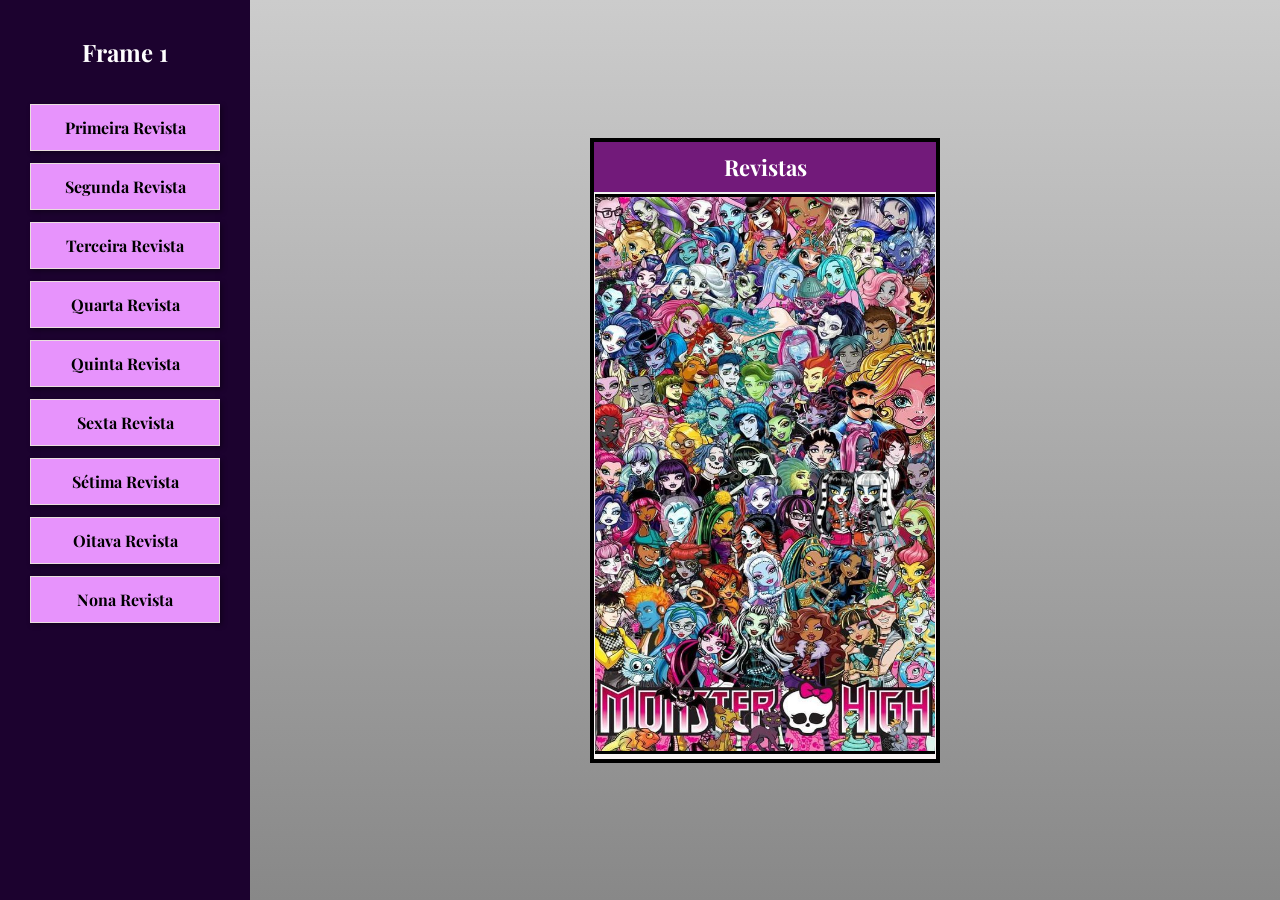
==== revistas.html @ ed0daf1d "Construindo a página inicial do site" ====
<!DOCTYPE html>
<html lang="pt-br">
<head>
  <meta charset="UTF-8">
  <title>Revistas com Iframe</title>
  <link href="https://fonts.googleapis.com/css2?family=Playfair+Display&display=swap" rel="stylesheet">
  <style>
    body {
      margin: 0;
      font-family: 'Playfair Display', serif;
    }

    table {
      border-collapse: collapse;
    }

    .main-layout {
      width: 100%;
      height: 100vh;
    }

    .sidebar {
      background-color: #1c022f;
      color: white;
      width: 250px;
      vertical-align: top;
      padding: 20px;
      box-sizing: border-box;
    }

    .sidebar h1 {
      text-align: center;
      font-size: 24px;
      margin-bottom: 30px;
    }
    .menu {
      width: 100%;
      text-align: center;
    }
    .menu a {
      display: block;
      background-color: #e793fc;
      color: black;
      text-decoration: none;
      padding: 12px 0;
      margin: 5px auto;
      width: 90%;
      text-align: center;
      border: 1px solid rgb(234, 222, 222);
      box-shadow: 2px 2px 5px rgba(0,0,0,0.4);
      font-weight: bold;
      font-size: 16px;
      transition: background-color 0.3s ease;
    }

    .menu a:hover {
      background-color: #9c74fb;
    }

    .content {
      background: linear-gradient(to bottom, #ccc, #888);
      text-align: center;
    }

    .iframe-wrapper {
      margin: 30px auto;
      border: 4px solid rgb(0, 0, 0);
      background-color: rgb(249, 244, 244);
      width: 350px;
    }

    .iframe-wrapper thead th {
      background-color: rgb(114, 26, 122);
      color: white;
      font-size: 22px;
      padding: 10px 0;
      border: 1px solid rgb(240, 240, 240);
    }

    .iframe-wrapper iframe {
      width: 100%;
      height: 560px;
      border: none;
      
    }

  </style>
</head>
<body>
  <table class="main-layout">
    <tr>
      <td class="sidebar">
        <h1>Frame 1</h1>
        <table class="menu">
          <tr><td><a href="revistas/revista1.html" target="revista">Primeira Revista</a></td></tr>
          <tr><td><a href="revistas/revista2.html" target="revista">Segunda Revista</a></td></tr>
          <tr><td><a href="revistas/revista3.html" target="revista">Terceira Revista</a></td></tr>
          <tr><td><a href="revistas/revista4.html" target="revista">Quarta Revista</a></td></tr>
          <tr><td><a href="revistas/revista5.html" target="revista">Quinta Revista</a></td></tr>
          <tr><td><a href="revistas/revista6.html" target="revista">Sexta Revista</a></td></tr>
          <tr><td><a href="revistas/revista7.html" target="revista">Sétima Revista</a></td></tr>
          <tr><td><a href="revistas/revista8.html" target="revista">Oitava Revista</a></td></tr>
          <tr><td><a href="revistas/revista9.html" target="revista">Nona Revista</a></td></tr>
        </table>
      </td>
      <td class="content">
        <table class="iframe-wrapper">
          <thead>
            <tr><th>Revistas</th></tr>
          </thead>
          <tbody>
            <tr>
              <td>
                <iframe name="revista" src="capa.html" ></iframe>
              </td>
            </tr>
          </tbody>
        </table>
      </td>
    </tr>
  </table>
</body>
</html>
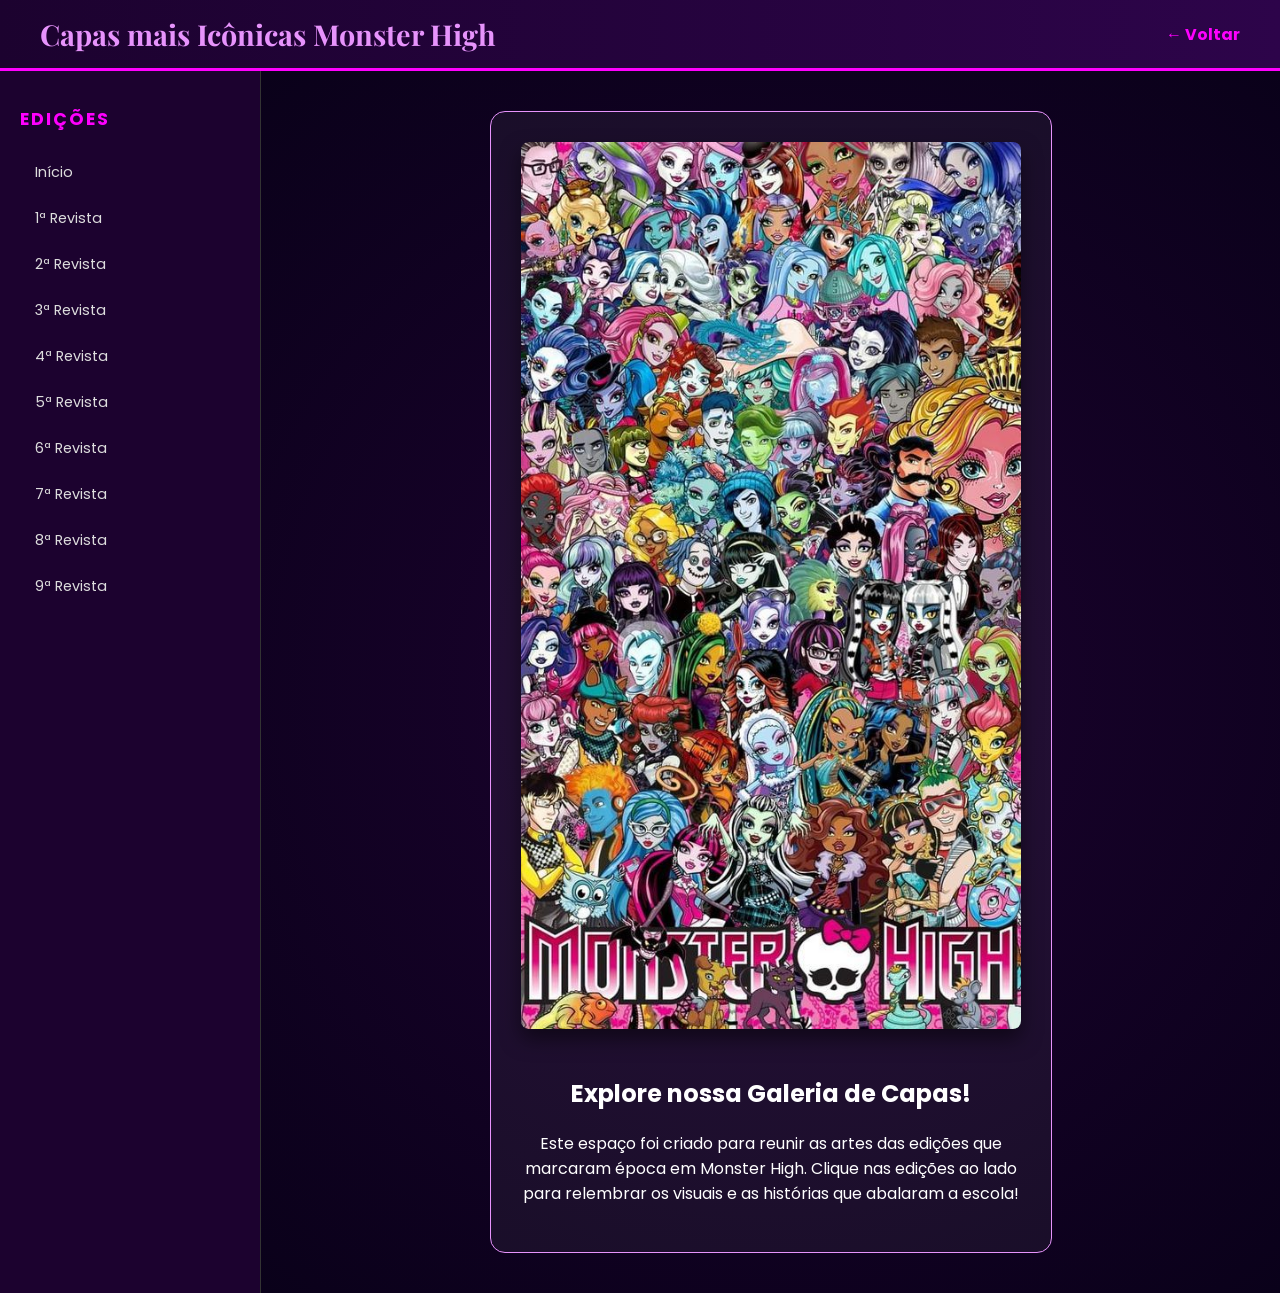
==== commit 6bc8a6cf: "Migrar layout de iframes para HTML5 semântico e Flexbox" ====
--- a/revistas.html
+++ b/revistas.html
@@ -1,125 +1,109 @@
 <!DOCTYPE html>
 <html lang="pt-br">
 <head>
-  <meta charset="UTF-8">
-  <title>Revistas com Iframe</title>
-  <link href="https://fonts.googleapis.com/css2?family=Playfair+Display&display=swap" rel="stylesheet">
-  <style>
-    body {
-      margin: 0;
-      font-family: 'Playfair Display', serif;
-    }
-
-    table {
-      border-collapse: collapse;
-    }
-
-    .main-layout {
-      width: 100%;
-      height: 100vh;
-    }
-
-    .sidebar {
-      background-color: #1c022f;
-      color: white;
-      width: 250px;
-      vertical-align: top;
-      padding: 20px;
-      box-sizing: border-box;
-    }
-
-    .sidebar h1 {
-      text-align: center;
-      font-size: 24px;
-      margin-bottom: 30px;
-    }
-    .menu {
-      width: 100%;
-      text-align: center;
-    }
-    .menu a {
-      display: block;
-      background-color: #e793fc;
-      color: black;
-      text-decoration: none;
-      padding: 12px 0;
-      margin: 5px auto;
-      width: 90%;
-      text-align: center;
-      border: 1px solid rgb(234, 222, 222);
-      box-shadow: 2px 2px 5px rgba(0,0,0,0.4);
-      font-weight: bold;
-      font-size: 16px;
-      transition: background-color 0.3s ease;
-    }
-
-    .menu a:hover {
-      background-color: #9c74fb;
-    }
-
-    .content {
-      background: linear-gradient(to bottom, #ccc, #888);
-      text-align: center;
-    }
-
-    .iframe-wrapper {
-      margin: 30px auto;
-      border: 4px solid rgb(0, 0, 0);
-      background-color: rgb(249, 244, 244);
-      width: 350px;
-    }
-
-    .iframe-wrapper thead th {
-      background-color: rgb(114, 26, 122);
-      color: white;
-      font-size: 22px;
-      padding: 10px 0;
-      border: 1px solid rgb(240, 240, 240);
-    }
-
-    .iframe-wrapper iframe {
-      width: 100%;
-      height: 560px;
-      border: none;
-      
-    }
-
-  </style>
+    <meta charset="UTF-8">
+    <meta name="viewport" content="width=device-width, initial-scale=1.0">
+    <title>Revistas Monster High - Oficial</title>
+    <link href="https://fonts.googleapis.com/css2?family=Playfair+Display:wght@700&family=Poppins:wght@300;400&display=swap" rel="stylesheet">
+    <link rel="stylesheet" href="css/revistas.css">
 </head>
 <body>
-  <table class="main-layout">
-    <tr>
-      <td class="sidebar">
-        <h1>Frame 1</h1>
-        <table class="menu">
-          <tr><td><a href="revistas/revista1.html" target="revista">Primeira Revista</a></td></tr>
-          <tr><td><a href="revistas/revista2.html" target="revista">Segunda Revista</a></td></tr>
-          <tr><td><a href="revistas/revista3.html" target="revista">Terceira Revista</a></td></tr>
-          <tr><td><a href="revistas/revista4.html" target="revista">Quarta Revista</a></td></tr>
-          <tr><td><a href="revistas/revista5.html" target="revista">Quinta Revista</a></td></tr>
-          <tr><td><a href="revistas/revista6.html" target="revista">Sexta Revista</a></td></tr>
-          <tr><td><a href="revistas/revista7.html" target="revista">Sétima Revista</a></td></tr>
-          <tr><td><a href="revistas/revista8.html" target="revista">Oitava Revista</a></td></tr>
-          <tr><td><a href="revistas/revista9.html" target="revista">Nona Revista</a></td></tr>
-        </table>
-      </td>
-      <td class="content">
-        <table class="iframe-wrapper">
-          <thead>
-            <tr><th>Revistas</th></tr>
-          </thead>
-          <tbody>
-            <tr>
-              <td>
-                <iframe name="revista" src="capa.html" ></iframe>
-              </td>
-            </tr>
-          </tbody>
-        </table>
-      </td>
-    </tr>
-  </table>
+
+    <header class="main-header">
+        <h1>Capas mais Icônicas Monster High</h1>
+        <a href="index.html" class="back-link">← Voltar</a>
+    </header>
+
+    <div class="layout-container">
+        <nav class="sidebar">
+            <h2>Edições</h2>
+            <ul>
+                <li><a href="#capa">Início</a></li>
+                <li><a href="#revista1">1ª Revista</a></li>
+                <li><a href="#revista2">2ª Revista</a></li>
+                <li><a href="#revista3">3ª Revista</a></li>
+                <li><a href="#revista4">4ª Revista</a></li>
+                <li><a href="#revista5">5ª Revista</a></li>
+                <li><a href="#revista6">6ª Revista</a></li>
+                <li><a href="#revista7">7ª Revista</a></li>
+                <li><a href="#revista8">8ª Revista</a></li>
+                <li><a href="#revista9">9ª Revista</a></li>
+            </ul>
+        </nav>
+
+        <main class="content">
+            <section id="capa" class="revista-section">
+                <div class="card-content">
+                    <img src="revistas/imagens/principal.jpeg" alt="Banner Principal Monster High" class="img-destaque">
+                    <h2>Explore nossa Galeria de Capas!</h2>
+                    <p>Este espaço foi criado para reunir as artes das edições que marcaram época em Monster High. Clique nas edições ao lado para relembrar os visuais e as histórias que abalaram a escola!</p>
+                </div>
+            </section>
+
+            <section id="revista1" class="revista-section">
+                <div class="card-content">
+                    <img src="revistas/imagens/capa1.png" alt="Capa da Edição 1" class="img-revista">
+                    <p>Uma aventura eletrizante com Frankie Stein e suas amigas!</p>
+                </div>
+            </section>
+
+            <section id="revista2" class="revista-section">
+                <div class="card-content">
+                    <img src="revistas/imagens/capa2.webp" alt="Capa da Edição 2" class="img-revista">
+                    <p>Draculaura compartilha seus segredos de moda de matar.</p>
+                </div>
+            </section>
+
+            <section id="revista3" class="revista-section">
+                <div class="card-content">
+                    <img src="revistas/imagens/capa3.png" alt="Capa da Edição 3" class="img-revista">
+                    <p>Clawdeen Wolf compartilha suas experiências em eventos de moda.</p>
+                </div>
+            </section>
+
+            <section id="revista4" class="revista-section">
+                <div class="card-content">
+                    <img src="revistas/imagens/capa4.jpg" alt="Capa da Edição 4" class="img-revista">
+                    <p>Uma edição especial com as ghouls mais estilosas da escola!</p>
+                </div>
+            </section>
+
+            <section id="revista5" class="revista-section">
+                <div class="card-content">
+                    <img src="revistas/imagens/capa5.webp" alt="Capa da Edição 5" class="img-revista">
+                    <p>Descubra os bastidores das festas mais incríveis de Monster High!</p>
+                </div>
+            </section>
+
+            <section id="revista6" class="revista-section">
+                <div class="card-content">
+                    <img src="revistas/imagens/capa6.jpeg" alt="Capa da Edição 6" class="img-revista">
+                    <p>As ghouls enfrentam desafios assustadores com muito estilo!</p>
+                </div>
+            </section>
+
+            <section id="revista7" class="revista-section">
+                <div class="card-content">
+                    <img src="revistas/imagens/capa7.jpg" alt="Capa da Edição 7" class="img-revista">
+                    <p>Uma edição especial dedicada às ghouls mais fashionistas!</p>
+                </div>
+            </section>
+
+            <section id="revista8" class="revista-section">
+                <div class="card-content">
+                    <img src="revistas/imagens/capa8.jpeg" alt="Capa da Edição 8" class="img-revista">
+                    <p>As ghouls enfrentam um mistério fashion que vai abalar a escola!</p>
+                </div>
+            </section>
+
+            <section id="revista9" class="revista-section">
+                <div class="card-content">
+                    <img src="revistas/imagens/capa9.jpg" alt="Capa da Edição 9" class="img-revista">
+                    <p>O encerramento da temporada com estilo feroz!</p>
+                </div>
+            </section>
+        </main>
+    </div>
+
 </body>
-</html>
-
-
+</html>
--- a/css/revistas.css
+++ b/css/revistas.css
@@ -0,0 +1,145 @@
+/* Configurações de Base */
+body {
+    margin: 0;
+    font-family: 'Poppins', sans-serif;
+    background-color: #0a011a;
+    color: white;
+    overflow-x: hidden;
+}
+
+/* Header */
+.main-header {
+    background: linear-gradient(90deg, #1c022f, #2d044a);
+    padding: 15px 40px;
+    display: flex;
+    justify-content: space-between;
+    align-items: center;
+    border-bottom: 3px solid #ff00ff;
+    box-shadow: 0 4px 10px rgba(0,0,0,0.5);
+}
+
+.main-header h1 {
+    margin: 0;
+    font-family: 'Playfair Display', serif;
+    color: #e793fc;
+    font-size: 1.8rem;
+}
+
+.back-link {
+    color: #ff00ff;
+    text-decoration: none;
+    font-weight: bold;
+    transition: 0.3s;
+}
+
+.back-link:hover {
+    color: #e793fc;
+    text-shadow: 0 0 10px #ff00ff;
+}
+
+/* Layout Flexbox */
+.layout-container {
+    display: flex;
+    min-height: calc(100vh - 70px);
+}
+
+/* Sidebar */
+.sidebar {
+    width: 220px;
+    background-color: #1c022f;
+    padding: 20px;
+    border-right: 1px solid #333;
+}
+
+.sidebar h2 {
+    color: #ff00ff;
+    font-size: 1.1rem;
+    text-transform: uppercase;
+    letter-spacing: 2px;
+    margin-bottom: 20px;
+}
+
+.sidebar ul {
+    list-style: none;
+    padding: 0;
+}
+
+.sidebar ul li a {
+    display: block;
+    padding: 10px 15px;
+    color: #ddd;
+    text-decoration: none;
+    margin-bottom: 5px;
+    border-radius: 4px;
+    transition: all 0.2s ease;
+    font-size: 0.9rem;
+}
+
+.sidebar ul li a:hover {
+    background-color: #ff00ff;
+    color: white;
+    transform: translateX(5px);
+}
+
+/* Área de Conteúdo */
+.content {
+    flex: 1;
+    padding: 40px;
+    display: flex;
+    justify-content: center;
+    background: radial-gradient(circle, #1c022f 0%, #0a011a 100%);
+}
+
+.revista-section {
+    display: none; /* Escondido por padrão */
+    animation: fadeIn 0.5s ease;
+}
+
+/* Mágica do :target - Mostra a seção que combina com o ID na URL */
+.revista-section:target {
+    display: block;
+}
+
+/* Exibe a capa por padrão se não houver ID na URL */
+.revista-section#capa {
+    display: block;
+}
+
+/* Se qualquer outra seção estiver como :target, escondemos a capa inicial */
+main:has(section:target:not(#capa)) #capa {
+    display: none;
+}
+
+.card-content {
+    text-align: center;
+    background: rgba(255, 255, 255, 0.05);
+    padding: 30px;
+    border-radius: 15px;
+    border: 1px solid #e793fc;
+    max-width: 500px;
+}
+
+.img-destaque, .img-revista {
+    max-width: 100%;
+    height: auto;
+    border-radius: 8px;
+    margin-bottom: 20px;
+    box-shadow: 0 10px 20px rgba(0,0,0,0.5);
+}
+
+.btn-ler {
+    display: inline-block;
+    padding: 12px 30px;
+    background: #ff00ff;
+    color: white;
+    text-decoration: none;
+    border-radius: 25px;
+    font-weight: bold;
+    margin-top: 15px;
+    box-shadow: 0 5px 15px rgba(255, 0, 255, 0.3);
+}
+
+@keyframes fadeIn {
+    from { opacity: 0; transform: translateY(10px); }
+    to { opacity: 1; transform: translateY(0); }
+}
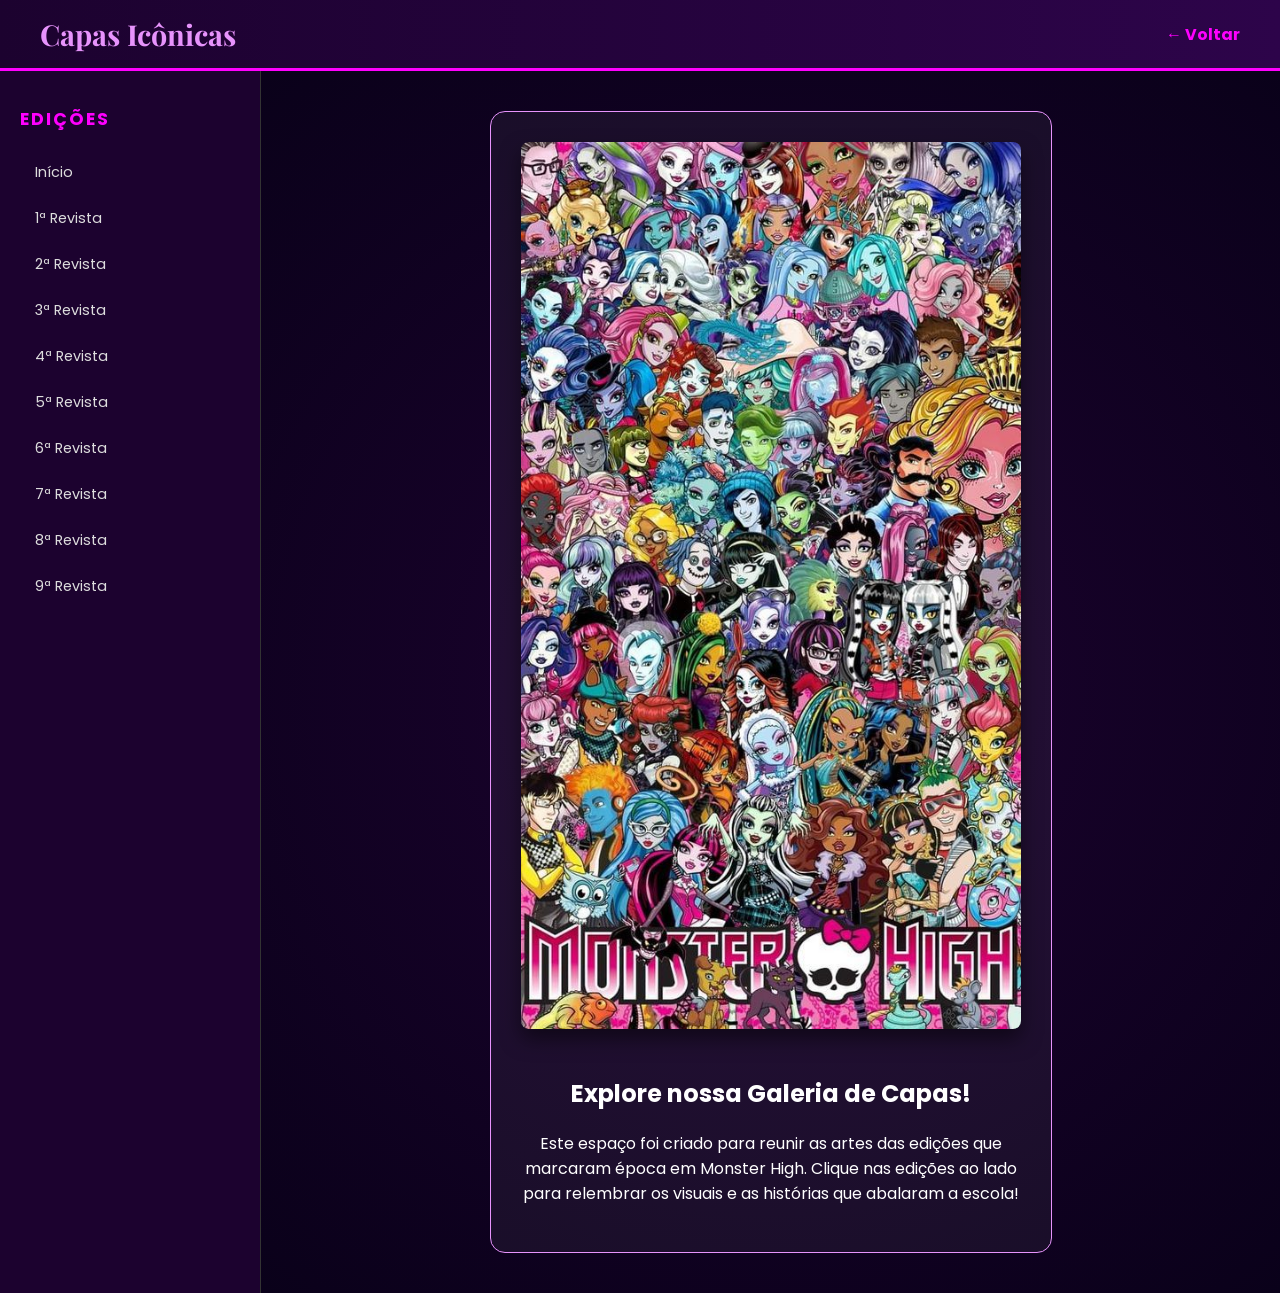
==== commit d34b50bd: "Adicionar favicon da caveirinha na aba do navegador" ====
--- a/revistas.html
+++ b/revistas.html
@@ -4,13 +4,14 @@
     <meta charset="UTF-8">
     <meta name="viewport" content="width=device-width, initial-scale=1.0">
     <title>Revistas Monster High - Oficial</title>
+    <link rel="icon" type="image/png" href="monster/caveira.webp">
     <link href="https://fonts.googleapis.com/css2?family=Playfair+Display:wght@700&family=Poppins:wght@300;400&display=swap" rel="stylesheet">
     <link rel="stylesheet" href="css/revistas.css">
 </head>
 <body>
 
     <header class="main-header">
-        <h1>Capas mais Icônicas Monster High</h1>
+        <h1>Capas Icônicas</h1>
         <a href="index.html" class="back-link">← Voltar</a>
     </header>
 
